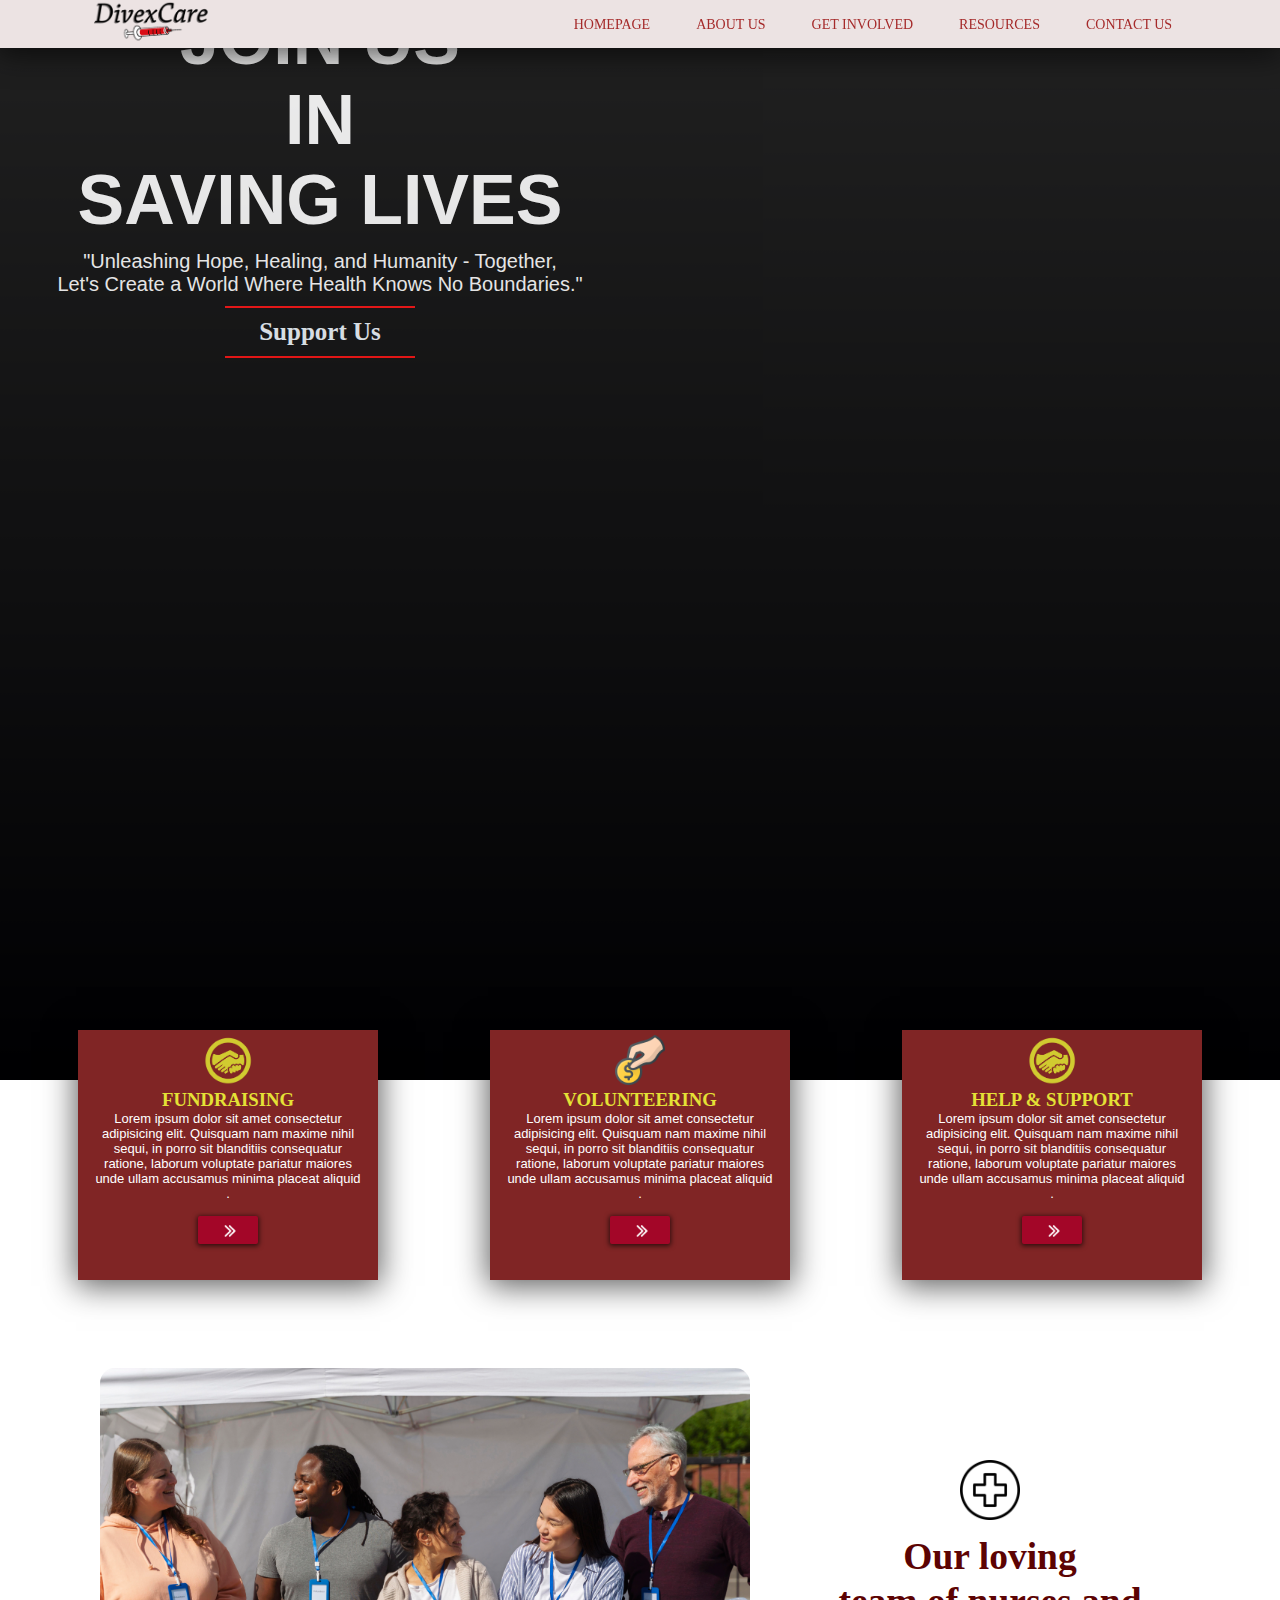
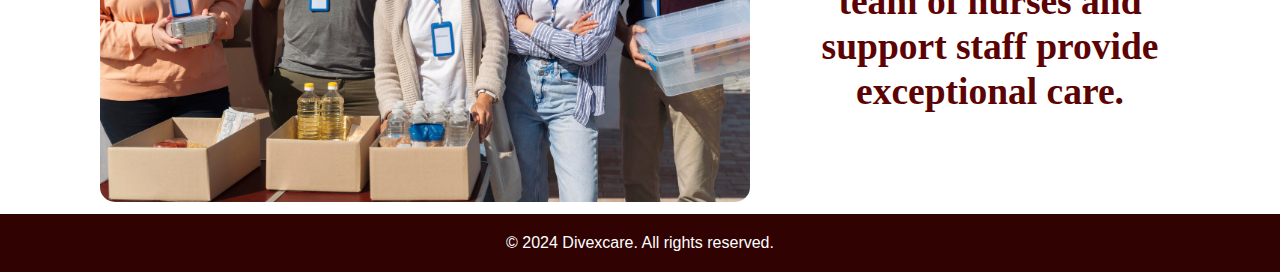
==== Homepage.html @ 6090653d "Add files via upload" ====
<!DOCTYPE html>
<html lang="en">
<head>
    <meta charset="UTF-8">
    <meta http-equiv="X-UA-Compatible" content="IE=edge">
    <meta name="viewport" content="width=device-width, initial-scale=1.0">
    <title>Homepage</title>
    <link rel="shortcut icon" href="/images/dc logo-012.png" width ="40px" type="image/x-icon">
    <link rel="stylesheet" href="/css/Homepage.css">
    <script src="https://cdnjs.cloudflare.com/ajax/libs/gsap/2.1.3/TweenMax.min.js"
        integrity="sha512-DkPsH9LzNzZaZjCszwKrooKwgjArJDiEjA5tTgr3YX4E6TYv93ICS8T41yFHJnnSmGpnf0Mvb5NhScYbwvhn2w=="
        crossorigin="anonymous"></script>
    
    <script src="https://cdnjs.cloudflare.com/ajax/libs/gsap/2.1.3/TimelineMax.min.js"
        integrity="sha512-0xrMWUXzEAc+VY7k48pWd5YT6ig03p4KARKxs4Bqxb9atrcn2fV41fWs+YXTKb8lD2sbPAmZMjKENiyzM/Gagw=="
        crossorigin="anonymous"></script>
</head>

<body>
    <header>
        <aside>
            <div class="logo">
                <img src="/images/dc logo-012.png" alt="LOGO"  width="120px">
            </div>
            <main>
            <div class="hamburger">
                <img src="/images/pngegg (2).png" alt="" width="40" class="navbar3">
            </div>
            <div class="navbar2">
                <ul>
                    <li class="ch">
                        <img src="/images/cancel.png" alt="" width="25" class="cancel">
                    </li>
                    <li class="link">
                        <a href="Homepage.html">HOMEPAGE</a>
                    </li>
                    <li class="link">
                        <a href="About.html" target="_blank">ABOUT US</a >
                    </li>
                    <li class="link">
                        <a href="/html/Get involved.html">GET INVOLVED</a>
                    </li>
                    <li class="link">
                        <a href="/html/resources.html">RESOURCES</a>
                    </li>
                    <li class="link">
                        <a href="/html/contact.html">CONTACT US</a>
                    </li>
                </ul>
            </div>
        
            </main>
            <div class="navbar">
                <ul>
                    <li class="link">
                        <a href="#" >HOMEPAGE</a></li>
                    <li class="link" >
                        <a href="About.html" target="_blank">ABOUT US</a></li>
                    <li class="link">
                        <a href="/html/Get involved.html">GET INVOLVED</a></li>
                    <li class="link">
                        <a href="/html/resources.html">RESOURCES</a></li>
                    <li class="link">
                        <a href="/html/contact.html">CONTACT US</a></li>
                </ul>
            </div>
            
        </aside>
    </header>

                
    <!-- middle content -->

    <section class="introbar">
        <img src="/images/africa-humanitarian-aid-doctor-taking-care-patient.jpg" alt="" class="changer" id="image1">
        <img src="/images/different-people-doing-volunteer-work.jpg" alt="" class="changer"  id="image2">
        <img src="/images/african-american-practitioner-doctor-standing-beside-sick-young-patient-medical-appointment-explaining-bones-xray-expertise-hospital-ward-physician-woman-discussing-healthcare-expertise.jpg" alt="" class="changer" id="image3">
        <img src="/images/black-man-with-face-mask-getting-his-temperature-measured-by-doctor-during-home-visit.jpg"
            alt="" class="changer" id="image4">
        
        <div class="gradient"><div class="cover">
            <h1 class="introtext">
                JOIN US<br>IN<br> SAVING LIVES
            </h1>
            <nav>
                <p>
                    "Unleashing Hope, Healing, and Humanity - Together,
                    <br>
                    Let's Create a World Where Health Knows No Boundaries."
                </p>
            </nav>
            <div>
                <button>
                    Support Us
        
                </button>
            </div>
        </div></div>
    </section>
    
   
    <div class="worksinter">
        <div class="works ">
            <img src="/images/help medical.png" alt="" width="50px">
            <h3>FUNDRAISING</h3>
            <p>Lorem ipsum dolor sit amet consectetur adipisicing elit. Quisquam nam maxime nihil sequi, in porro sit
                blanditiis consequatur ratione, laborum voluptate pariatur maiores unde ullam accusamus minima placeat
                aliquid .</p>
            <a href="/html/Get involved.html"><button><img src="/images/pngegg (26).png" alt="" width="20px" ></button></a>
        </div>
        <div class="works">
            <img src="/images/pngegg (22).png" alt="" width="50px">
            <h3>VOLUNTEERING</h3>
            <p>Lorem ipsum dolor sit amet consectetur adipisicing elit. Quisquam nam maxime nihil sequi, in porro sit
                blanditiis
                consequatur ratione, laborum voluptate pariatur maiores unde ullam accusamus minima placeat aliquid .
            </p>
            <a href="/html/volunteering.html"><button><img src="/images/pngegg (26).png" alt="" width="20px"></button></a>
        </div>
        <div class="works">
            <img src="/images/help medical.png" alt="" width="50px">
            <h3>HELP & SUPPORT</h3>
            <p>Lorem ipsum dolor sit amet consectetur adipisicing elit. Quisquam nam maxime nihil sequi, in porro sit
                blanditiis
                consequatur ratione, laborum voluptate pariatur maiores unde ullam accusamus minima placeat aliquid .
            </p>
            <a href=""><button><img src="/images/pngegg (26).png" alt="" width="20px"></button></a>
        </div>
    </div>
    <div class="secondpage">
        <div id="change" >
            <img src="/images/different-people-doing-volunteer-work (1).jpg" alt="workers" width="650px" class="hange">
            <img src="/images/africa-humanitarian-aid-doctor-taking-care-patient (1).jpg" alt="workers" width="650px" class="changeimage">
        </div>
        <div class="secondtext">
            <img src="/images/pngegg (7).png" alt="safety symbol" width="60px">
        <h2>Our loving <br>team of nurses and support staff provide exceptional care.</h2>
        </div>
    </div>
        </div>
    <footer>
        <div class="container">
            <p>&copy; 2024 Divexcare. All rights reserved.</p>
        </div>
    </footer>
<script src="/js/fp.js"></script>
</body>
</html>
---- css/Homepage.css ----
*{
    padding: 0;
    margin: 0; 
}
body{
    overflow-x: hidden;
}
ul li a{
    text-decoration: none;
    color: brown;
    font-weight: bolder;
    gap: 3px;
    text-align: center;
    font-family: Outfit;
    font-weight: normal;
    font-size: 14px;
    }
ul{
    list-style: none;
    
}

aside{
     display: flex; 
     justify-content: space-around; 
     align-items: center; 
    background-color: rgb(236, 227, 227);
     
     box-shadow: -0.5px 4px 30px 2px rgba(0, 0, 0, 0.644); 
    position: fixed;
      width: 100%;  
    z-index: 1;
    gap: 10em;
    flex-wrap: wrap;
}
 .navbar ul{
     display: flex; 
    gap: 1em;
   
}

.introbar{
    background-image: linear-gradient(rgba(0, 0, 0, 0.35), rgba(0, 0, 10, 1.5)), url(/images/black-man-with-face-mask-getting-his-temperature-measured-by-doctor-during-home-visit.jpg);
        background-size: cover;
        height: 120vh;
        background-position: center;
        background-repeat: repeat;
        transition: all 2s ease;
       z-index: -1;
}
.gradient{
    background-color:rgb(0, 0, 0);
    height: 120vh;
    position: relative; 
    /* transform: translateY(-px); */
    opacity: 0.8;
    
}
.changer{
    width: 100%;
    object-fit: cover;
    display: none;
}
.introtext{
    color: white;
    font-family: arial ;
    font-size: 70px;
    font-weight: bolder;
    /* background-color: black; */
    min-width: 550px;
    text-align: center;
} 
.cover {
    display: flex;
    flex-direction: column;
    gap:10px ;
    /* transform: translate(0%, 0%); */
    text-align: center;
    padding-right: 40em;
    flex-wrap: wrap;
    /* z-index: 1;
     position: absolute;  */
}
.cover nav p{
    color: white;
        font-family: arial;
        font-size: 20px;
}
.cover nav{
    /* background-color: aqua; */
    /* padding-right: 800px; */
    min-width: 35em;
}
.cover button{
    font-family: Eras;
    padding: 10px;
    width: 190px;
    font-size: 25px;
    font-weight: bolder;
    background: none;
    border: 2px solid red;
    color: aliceblue;
    border-width: 2px 0px;
    cursor: pointer;
}
.cover button:hover{
    background: rgb(136, 21, 21);
    transition: 1s;
    border: 3px solid white;
}
ul li:hover{
    transform: translateY(-5px);
    background: rgb(0, 0, 0); 
        transition: 1s;
        border: 3px solid rgb(0, 0, 0); 
}
 ul .ch:hover {
     background: none;
     border: none;
     transform: none;
 }
a:hover{
    color: white;
}
.link{
    padding: 15px;
    
}
.secondpage{
    margin: 30px 100px 0px 100px; 
    display: flex;
    justify-content: center;
    align-items: center;
     gap: 50px; 
   
}
.secondpage img{
    border: 2px solid none;
    border-radius: 15px;
}

.secondpage .secondtext h2{
    /* background-color: blue; */
    color: rgb(92, 3, 3);
    
}
.secondtext{
    /* background-color: blue; */
    /* width: 200px; */
    padding: 100px 200px 100px 00px;
    line-height: 45px;
    text-align: center;
    font-family:Bahnschrift;
    font-size: 25px;
}
footer {
    background-color: rgb(48, 2, 2);
    color: #fff;
    text-align: center;
    padding: 20px;
    font-family: 'Segoe UI', Tahoma, Geneva, Verdana, sans-serif;
}
.socialmedia{
    padding-top: 15px;
    word-spacing: 10px;
}
#thirdtext{
    padding-top: 15px;
    
}
.worksinter{
    display: flex;
    gap: 7em;
    justify-content: center;
    transform: translateY(-50px);
    align-items: center;
    flex-wrap: wrap;
}
.works{
    background-color: rgb(128, 37, 37);
    text-align:center;
    width: 300px;
    box-shadow: -0.5px 4px 30px 2px rgba(0, 0, 0, 0.644);
    font-family: 'Segoe UI', Tahoma, Geneva, Verdana, sans-serif;
    height: 250px;
}
.works:hover{
    transform: translateY(30px);
    transition: all 0.8s ease;
}
.works h3{
    font-family: Segoe UI Emoji;
    color: rgb(228, 225, 54);
    font-weight: bolder;
}
.works p{
    text-align:center;
    padding: 0px 15px 0px 15px;
    font-size: 13px;
    color: white;
   
}
.works img{
    /* margin-top: 15px; */
    padding-top: 5px;
}

.works button{
    padding: 0px 10px 0px 10px;
    background-color: rgb(163, 6, 40);
    border: none;
    text-align: center;
    width: 60px;
    margin-top: 15px;
    border-radius: 2px;
    cursor: pointer;
    border: none;
        /* border-radius: 5px; */
        box-shadow: 0px 1px 5px 1px rgba(0, 0, 0, 0.644);
}
.works button:hover{
    background-color:rgb(91, 6, 25) ;
}
.changeimage{
    opacity: 0;
    position: absolute;
    left: 0;
    top: 0;
    transition: all 0.8s ease;
}
#change{
   position: relative;
}
.changeimage:hover{
    opacity: 1;
}
.slider {
    background-color: blueviolet;
}
.secondpage{
    width: 100%;
    
}
.navbar2{
    background-color:rgb(236, 227, 227);
        color: white;
         display: none; 
        position: absolute;
        transform: translateX(-30px);
        transform: translateY(-40px);
        /* top: 0; */
        padding: 15px;
}
.navbar3{
    cursor: pointer;
}
.hamburger{
    display: none;
}
/* responsiveness */
@media screen and (min-width:1090px) {
   main{
    display: none;
   }
}
@media screen and (max-width:1089px) {
        .navbar{
            display: none;
        }
        .navbar2{
            display: none;
        }
        .hamburger{
            display: block;
        }
        aside{
            gap: 6em;
        }
        .secondpage{
            flex-wrap: wrap;
            /* background-color: blue; */
            margin: 0;
        }
        .secondpage .secondtext img{
            width: 60px;
        }
        .secondpage img{
            width: 400px;
        }
        .cover{
            padding-right: 0;
        }
}

@media screen and (max-width:1082px){
    .secondtext {
            /* width: 200px; */
            padding: 10px 100px 100px 100px;
    }
    .secondpage{
        /* gap: 10px; */
    }
    .worksinter{
        
    }
}
@media screen and (max-width:600px){
    .introtext{
        font-size: 50px;
        margin-top: 45px ;
    }
    
    .cover nav p{
        font-size: 15px;
}
}
@media screen and (max-width:500px){
.cover{
    /* text-align: left; */
    
   
}
.introtext{
    /* background-color: green; */
    min-width: 0;
    
   padding-right: 100px;
}
.cover nav{
     text-align: left;
     padding-left: 50px;
}
.cover div{
    padding-right: 100px;
}
}
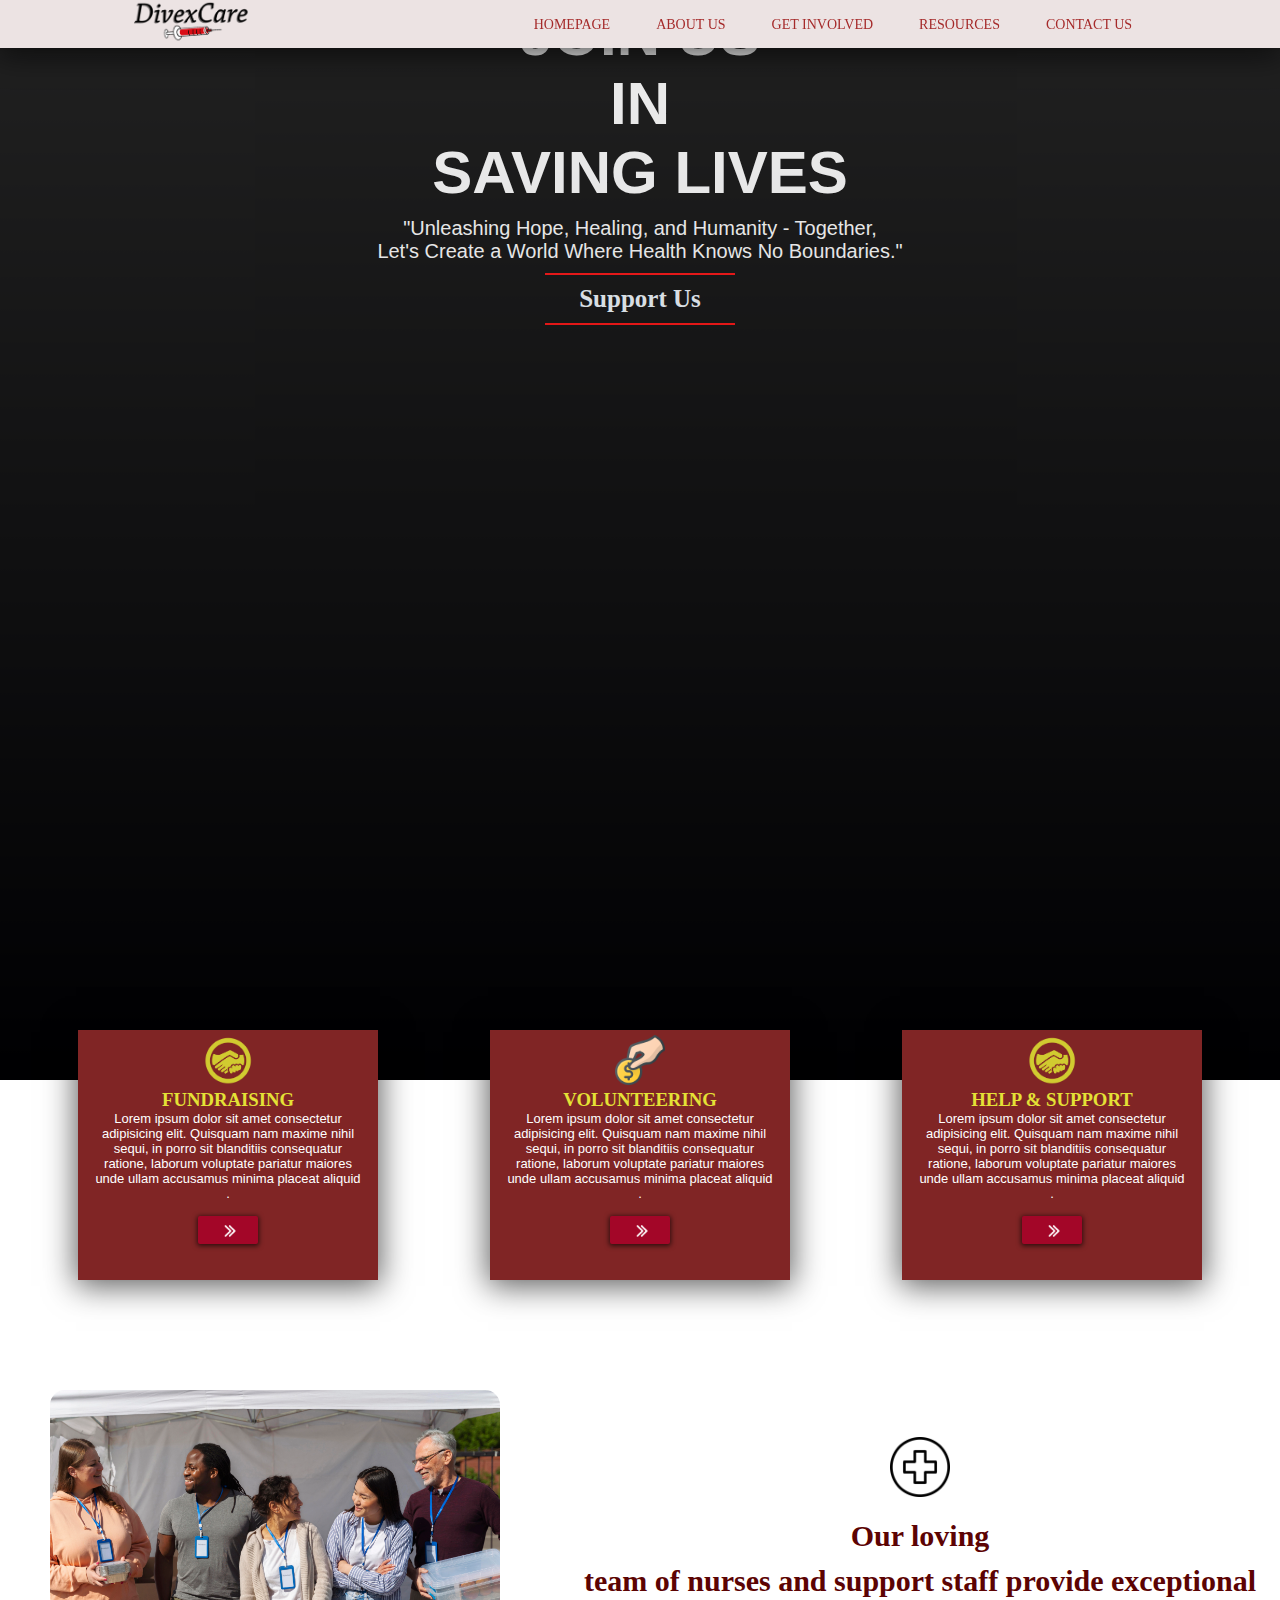
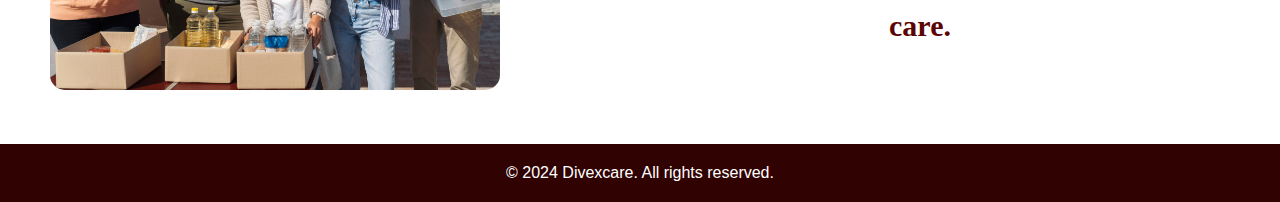
==== commit 2396273a: "change code" ====
--- a/Homepage.html
+++ b/Homepage.html
@@ -1,148 +1,160 @@
-<!DOCTYPE html>
-<html lang="en">
-<head>
-    <meta charset="UTF-8">
-    <meta http-equiv="X-UA-Compatible" content="IE=edge">
-    <meta name="viewport" content="width=device-width, initial-scale=1.0">
-    <title>Homepage</title>
-    <link rel="shortcut icon" href="/images/dc logo-012.png" width ="40px" type="image/x-icon">
-    <link rel="stylesheet" href="/css/Homepage.css">
-    <script src="https://cdnjs.cloudflare.com/ajax/libs/gsap/2.1.3/TweenMax.min.js"
-        integrity="sha512-DkPsH9LzNzZaZjCszwKrooKwgjArJDiEjA5tTgr3YX4E6TYv93ICS8T41yFHJnnSmGpnf0Mvb5NhScYbwvhn2w=="
-        crossorigin="anonymous"></script>
-    
-    <script src="https://cdnjs.cloudflare.com/ajax/libs/gsap/2.1.3/TimelineMax.min.js"
-        integrity="sha512-0xrMWUXzEAc+VY7k48pWd5YT6ig03p4KARKxs4Bqxb9atrcn2fV41fWs+YXTKb8lD2sbPAmZMjKENiyzM/Gagw=="
-        crossorigin="anonymous"></script>
-</head>
-
-<body>
-    <header>
-        <aside>
-            <div class="logo">
-                <img src="/images/dc logo-012.png" alt="LOGO"  width="120px">
-            </div>
-            <main>
-            <div class="hamburger">
-                <img src="/images/pngegg (2).png" alt="" width="40" class="navbar3">
-            </div>
-            <div class="navbar2">
-                <ul>
-                    <li class="ch">
-                        <img src="/images/cancel.png" alt="" width="25" class="cancel">
-                    </li>
-                    <li class="link">
-                        <a href="Homepage.html">HOMEPAGE</a>
-                    </li>
-                    <li class="link">
-                        <a href="About.html" target="_blank">ABOUT US</a >
-                    </li>
-                    <li class="link">
-                        <a href="/html/Get involved.html">GET INVOLVED</a>
-                    </li>
-                    <li class="link">
-                        <a href="/html/resources.html">RESOURCES</a>
-                    </li>
-                    <li class="link">
-                        <a href="/html/contact.html">CONTACT US</a>
-                    </li>
-                </ul>
-            </div>
-        
-            </main>
-            <div class="navbar">
-                <ul>
-                    <li class="link">
-                        <a href="#" >HOMEPAGE</a></li>
-                    <li class="link" >
-                        <a href="About.html" target="_blank">ABOUT US</a></li>
-                    <li class="link">
-                        <a href="/html/Get involved.html">GET INVOLVED</a></li>
-                    <li class="link">
-                        <a href="/html/resources.html">RESOURCES</a></li>
-                    <li class="link">
-                        <a href="/html/contact.html">CONTACT US</a></li>
-                </ul>
-            </div>
-            
-        </aside>
-    </header>
-
-                
-    <!-- middle content -->
-
-    <section class="introbar">
-        <img src="/images/africa-humanitarian-aid-doctor-taking-care-patient.jpg" alt="" class="changer" id="image1">
-        <img src="/images/different-people-doing-volunteer-work.jpg" alt="" class="changer"  id="image2">
-        <img src="/images/african-american-practitioner-doctor-standing-beside-sick-young-patient-medical-appointment-explaining-bones-xray-expertise-hospital-ward-physician-woman-discussing-healthcare-expertise.jpg" alt="" class="changer" id="image3">
-        <img src="/images/black-man-with-face-mask-getting-his-temperature-measured-by-doctor-during-home-visit.jpg"
-            alt="" class="changer" id="image4">
-        
-        <div class="gradient"><div class="cover">
-            <h1 class="introtext">
-                JOIN US<br>IN<br> SAVING LIVES
-            </h1>
-            <nav>
-                <p>
-                    "Unleashing Hope, Healing, and Humanity - Together,
-                    <br>
-                    Let's Create a World Where Health Knows No Boundaries."
-                </p>
-            </nav>
-            <div>
-                <button>
-                    Support Us
-        
-                </button>
-            </div>
-        </div></div>
-    </section>
-    
-   
-    <div class="worksinter">
-        <div class="works ">
-            <img src="/images/help medical.png" alt="" width="50px">
-            <h3>FUNDRAISING</h3>
-            <p>Lorem ipsum dolor sit amet consectetur adipisicing elit. Quisquam nam maxime nihil sequi, in porro sit
-                blanditiis consequatur ratione, laborum voluptate pariatur maiores unde ullam accusamus minima placeat
-                aliquid .</p>
-            <a href="/html/Get involved.html"><button><img src="/images/pngegg (26).png" alt="" width="20px" ></button></a>
-        </div>
-        <div class="works">
-            <img src="/images/pngegg (22).png" alt="" width="50px">
-            <h3>VOLUNTEERING</h3>
-            <p>Lorem ipsum dolor sit amet consectetur adipisicing elit. Quisquam nam maxime nihil sequi, in porro sit
-                blanditiis
-                consequatur ratione, laborum voluptate pariatur maiores unde ullam accusamus minima placeat aliquid .
-            </p>
-            <a href="/html/volunteering.html"><button><img src="/images/pngegg (26).png" alt="" width="20px"></button></a>
-        </div>
-        <div class="works">
-            <img src="/images/help medical.png" alt="" width="50px">
-            <h3>HELP & SUPPORT</h3>
-            <p>Lorem ipsum dolor sit amet consectetur adipisicing elit. Quisquam nam maxime nihil sequi, in porro sit
-                blanditiis
-                consequatur ratione, laborum voluptate pariatur maiores unde ullam accusamus minima placeat aliquid .
-            </p>
-            <a href=""><button><img src="/images/pngegg (26).png" alt="" width="20px"></button></a>
-        </div>
-    </div>
-    <div class="secondpage">
-        <div id="change" >
-            <img src="/images/different-people-doing-volunteer-work (1).jpg" alt="workers" width="650px" class="hange">
-            <img src="/images/africa-humanitarian-aid-doctor-taking-care-patient (1).jpg" alt="workers" width="650px" class="changeimage">
-        </div>
-        <div class="secondtext">
-            <img src="/images/pngegg (7).png" alt="safety symbol" width="60px">
-        <h2>Our loving <br>team of nurses and support staff provide exceptional care.</h2>
-        </div>
-    </div>
-        </div>
-    <footer>
-        <div class="container">
-            <p>&copy; 2024 Divexcare. All rights reserved.</p>
-        </div>
-    </footer>
-<script src="/js/fp.js"></script>
-</body>
+<!DOCTYPE html>
+<html lang="en">
+
+<head>
+    <meta charset="UTF-8">
+    <meta http-equiv="X-UA-Compatible" content="IE=edge">
+    <meta name="viewport" content="width=device-width, initial-scale=1.0">
+    <title>Homepage</title>
+    <link rel="shortcut icon" href="/images/dc logo-012.png" width="40px" type="image/x-icon">
+    <link rel="stylesheet" href="/css/Homepage.css">
+    <script src="https://cdnjs.cloudflare.com/ajax/libs/gsap/2.1.3/TweenMax.min.js"
+        integrity="sha512-DkPsH9LzNzZaZjCszwKrooKwgjArJDiEjA5tTgr3YX4E6TYv93ICS8T41yFHJnnSmGpnf0Mvb5NhScYbwvhn2w=="
+        crossorigin="anonymous"></script>
+
+    <script src="https://cdnjs.cloudflare.com/ajax/libs/gsap/2.1.3/TimelineMax.min.js"
+        integrity="sha512-0xrMWUXzEAc+VY7k48pWd5YT6ig03p4KARKxs4Bqxb9atrcn2fV41fWs+YXTKb8lD2sbPAmZMjKENiyzM/Gagw=="
+        crossorigin="anonymous"></script>
+</head>
+
+<body>
+    <header>
+            <div class="header-container">
+                <div class="logo">
+                <img src="/images/dc logo-012.png" alt="LOGO" width="120px">
+            </div>
+            <nav class="mobile-nav">
+                <div class="hamburger">
+                    <img src="/images/pngegg (2).png" alt="" width="40" class="navbar3">
+                </div>
+                <div class="navbar2">
+                    <ul>
+                        <li class="ch">
+                            <img src="/images/cancel.png" alt="" width="25" class="cancel">
+                        </li>
+                        <li class="link">
+                            <a href="Homepage.html">HOMEPAGE</a>
+                        </li>
+                        <li class="link">
+                            <a href="About.html" target="_blank">ABOUT US</a>
+                        </li>
+                        <li class="link">
+                            <a href="/html/Get involved.html">GET INVOLVED</a>
+                        </li>
+                        <li class="link">
+                            <a href="/html/resources.html">RESOURCES</a>
+                        </li>
+                        <li class="link">
+                            <a href="/html/contact.html">CONTACT US</a>
+                        </li>
+                    </ul>
+                </div>
+
+            </nav>
+            <nav class="desktop-nav">
+                <ul>
+                    <li class="link">
+                        <a href="#">HOMEPAGE</a>
+                    </li>
+                    <li class="link">
+                        <a href="About.html" target="_blank">ABOUT US</a>
+                    </li>
+                    <li class="link">
+                        <a href="/html/Get involved.html">GET INVOLVED</a>
+                    </li>
+                    <li class="link" id="resource">
+                        <a href="/html/resources.html" >RESOURCES</a>
+                    </li>
+                    <li class="link">
+                        <a href="/html/contact.html">CONTACT US</a>
+                    </li>
+                </ul>
+            </nav>
+        </div>
+
+    </header>
+
+
+    <!-- middle content -->
+
+    <div class="introbar">
+        <img src="/images/africa-humanitarian-aid-doctor-taking-care-patient.jpg" alt="" class="changer" id="image1">
+        <img src="/images/different-people-doing-volunteer-work.jpg" alt="" class="changer" id="image2">
+        <img src="/images/african-american-practitioner-doctor-standing-beside-sick-young-patient-medical-appointment-explaining-bones-xray-expertise-hospital-ward-physician-woman-discussing-healthcare-expertise.jpg"
+            alt="" class="changer" id="image3">
+        <img src="/images/black-man-with-face-mask-getting-his-temperature-measured-by-doctor-during-home-visit.jpg"
+            alt="" class="changer" id="image4">
+
+        <div class="gradient">
+            <div class="cover">
+                <h1 class="introtext">
+                    JOIN US<br>IN<br> SAVING LIVES
+                </h1>
+                <nav>
+                    <p>
+                        "Unleashing Hope, Healing, and Humanity - Together,
+                        <br>
+                        Let's Create a World Where Health Knows No Boundaries."
+                    </p>
+                </nav>
+                <div>
+                    <button>
+                        Support Us
+
+                    </button>
+                </div>
+            </div>
+        </div>
+    </div>
+
+    <section class="worksinter">
+        <div class="works ">
+            <img src="/images/help medical.png" alt="" width="50px">
+            <h3>FUNDRAISING</h3>
+            <p>Lorem ipsum dolor sit amet consectetur adipisicing elit. Quisquam nam maxime nihil sequi, in porro sit
+                blanditiis consequatur ratione, laborum voluptate pariatur maiores unde ullam accusamus minima placeat
+                aliquid .</p>
+            <a href="/html/Get involved.html"><button><img src="/images/pngegg (26).png" alt=""
+                        width="20px"></button></a>
+        </div>
+        <div class="works">
+            <img src="/images/pngegg (22).png" alt="" width="50px">
+            <h3>VOLUNTEERING</h3>
+            <p>Lorem ipsum dolor sit amet consectetur adipisicing elit. Quisquam nam maxime nihil sequi, in porro sit
+                blanditiis
+                consequatur ratione, laborum voluptate pariatur maiores unde ullam accusamus minima placeat aliquid .
+            </p>
+            <a href="/html/volunteering.html"><button><img src="/images/pngegg (26).png" alt=""
+                        width="20px"></button></a>
+        </div>
+        <div class="works">
+            <img src="/images/help medical.png" alt="" width="50px">
+            <h3>HELP & SUPPORT</h3>
+            <p>Lorem ipsum dolor sit amet consectetur adipisicing elit. Quisquam nam maxime nihil sequi, in porro sit
+                blanditiis
+                consequatur ratione, laborum voluptate pariatur maiores unde ullam accusamus minima placeat aliquid .
+            </p>
+            <a href=""><button><img src="/images/pngegg (26).png" alt="" width="20px"></button></a>
+        </div>
+    </section>
+    <section class="secondpage">
+        <div id="change">
+            <img src="/images/different-people-doing-volunteer-work (1).jpg" alt="workers" width="450px" class="hange">
+            <img src="/images/africa-humanitarian-aid-doctor-taking-care-patient (1).jpg" alt="workers" width="450px"
+                class="changeimage">
+        </div>
+        <div class="secondtext">
+            <img src="/images/pngegg (7).png" alt="safety symbol" width="60px">
+            <h2>Our loving <br>team of nurses and support staff provide exceptional care.</h2>
+        </div>
+        </div>
+    </section>
+    <footer>
+        <div class="container">
+            <p>&copy; 2024 Divexcare. All rights reserved.</p>
+        </div>
+    </footer>
+    <script src="/js/fp.js"></script>
+</body>
+
 </html>--- a/css/Homepage.css
+++ b/css/Homepage.css
@@ -1,10 +1,26 @@
 *{
     padding: 0;
-    margin: 0; 
-}
-body{
-    overflow-x: hidden;
-}
+    margin: 0;
+    box-sizing: border-box; 
+}
+
+body {
+    width: 100%;
+}
+
+ .secondpage {
+      /* margin-inline: 9px;    */
+      /* background-color: blueviolet; */
+}
+
+header{
+background-color: rgb(236, 227, 227);
+position: fixed;
+z-index: 1;
+box-shadow: -0.5px 4px 30px 2px rgba(0, 0, 0, 0.644);
+    width: 100%;
+}
+
 ul li a{
     text-decoration: none;
     color: brown;
@@ -20,23 +36,30 @@
     
 }
 
-aside{
+.header-container{
      display: flex; 
-     justify-content: space-around; 
+         justify-content: space-around;     
      align-items: center; 
-    background-color: rgb(236, 227, 227);
+    
      
-     box-shadow: -0.5px 4px 30px 2px rgba(0, 0, 0, 0.644); 
-    position: fixed;
-      width: 100%;  
-    z-index: 1;
-    gap: 10em;
+     
+    /* gap: 10em; */
     flex-wrap: wrap;
 }
- .navbar ul{
+ .desktop-nav ul{
      display: flex; 
     gap: 1em;
    
+}
+.navbar2{
+    background-color: rgb(236, 227, 227);
+        color: white;
+        display: none;
+        position: absolute;
+        transform: translateX(-30px);
+        transform: translateY(-40px);
+        /* top: 0; */
+        padding: 15px;
 }
 
 .introbar{
@@ -47,11 +70,12 @@
         background-repeat: repeat;
         transition: all 2s ease;
        z-index: -1;
+       width: 100%;
 }
 .gradient{
     background-color:rgb(0, 0, 0);
     height: 120vh;
-    position: relative; 
+   
     /* transform: translateY(-px); */
     opacity: 0.8;
     
@@ -64,11 +88,12 @@
 .introtext{
     color: white;
     font-family: arial ;
-    font-size: 70px;
+    font-size: 60px;
     font-weight: bolder;
     /* background-color: black; */
-    min-width: 550px;
-    text-align: center;
+    /* min-width: 550px; */
+    text-align: center;
+    
 } 
 .cover {
     display: flex;
@@ -76,7 +101,7 @@
     gap:10px ;
     /* transform: translate(0%, 0%); */
     text-align: center;
-    padding-right: 40em;
+    /* padding-right: 40em; */
     flex-wrap: wrap;
     /* z-index: 1;
      position: absolute;  */
@@ -86,11 +111,7 @@
         font-family: arial;
         font-size: 20px;
 }
-.cover nav{
-    /* background-color: aqua; */
-    /* padding-right: 800px; */
-    min-width: 35em;
-}
+
 .cover button{
     font-family: Eras;
     padding: 10px;
@@ -127,12 +148,12 @@
     
 }
 .secondpage{
-    margin: 30px 100px 0px 100px; 
+      margin: 60px 0px 50px 0px;   
     display: flex;
     justify-content: center;
     align-items: center;
-     gap: 50px; 
-   
+     gap: 60px; 
+   padding-left: 50px;
 }
 .secondpage img{
     border: 2px solid none;
@@ -142,16 +163,19 @@
 .secondpage .secondtext h2{
     /* background-color: blue; */
     color: rgb(92, 3, 3);
+    /* padding-right: 200px;
+    padding-left: 200px; */
     
 }
 .secondtext{
-    /* background-color: blue; */
-    /* width: 200px; */
-    padding: 100px 200px 100px 00px;
+    /* background-color: blue;  */
+     /* width: 200px;   */
+    /* padding: 100px 200px 100px 00px;  */
     line-height: 45px;
     text-align: center;
     font-family:Bahnschrift;
-    font-size: 25px;
+    font-size: 20px;
+    /* margin-right: 100px; */
 }
 footer {
     background-color: rgb(48, 2, 2);
@@ -205,6 +229,8 @@
     padding-top: 5px;
 }
 
+
+
 .works button{
     padding: 0px 10px 0px 10px;
     background-color: rgb(163, 6, 40);
@@ -241,17 +267,16 @@
     width: 100%;
     
 }
-.navbar2{
+.desktop-nav2{
     background-color:rgb(236, 227, 227);
         color: white;
-         display: none; 
-        position: absolute;
+        
         transform: translateX(-30px);
         transform: translateY(-40px);
         /* top: 0; */
         padding: 15px;
 }
-.navbar3{
+.desktop-nav3{
     cursor: pointer;
 }
 .hamburger{
@@ -259,20 +284,22 @@
 }
 /* responsiveness */
 @media screen and (min-width:1090px) {
-   main{
+.mobile-nav{
     display: none;
    }
-}
-@media screen and (max-width:1089px) {
-        .navbar{
+   
+}
+@media screen and (max-width:1090px) {
+    
+        /* .desktop-nav{
             display: none;
-        }
-        .navbar2{
+        } */
+        /* .desktop-nav2{
             display: none;
-        }
-        .hamburger{
+        } */
+        /* .hamburger{
             display: block;
-        }
+        } */
         aside{
             gap: 6em;
         }
@@ -282,7 +309,7 @@
             margin: 0;
         }
         .secondpage .secondtext img{
-            width: 60px;
+            width: 50px;
         }
         .secondpage img{
             width: 400px;
@@ -293,6 +320,9 @@
 }
 
 @media screen and (max-width:1082px){
+    .desktop-nav2 {
+            position: absolute;
+        }
     .secondtext {
             /* width: 200px; */
             padding: 10px 100px 100px 100px;
@@ -304,7 +334,21 @@
         
     }
 }
-@media screen and (max-width:600px){
+@media screen and (max-width:780px) {
+    #resource{
+        display: none;
+    }
+}
+@media screen and (max-width:680px){
+    .hamburger{
+        display: block;
+    }
+    .desktop-nav {
+            display: none;
+        }
+    .desktop-nav2 {
+            position: absolute;
+        }
     .introtext{
         font-size: 50px;
         margin-top: 45px ;
@@ -315,16 +359,18 @@
 }
 }
 @media screen and (max-width:500px){
-.cover{
-    /* text-align: left; */
-    
-   
-}
+    .secondpage{
+        padding-left: 0px;
+    }
+
+    .desktop-nav2 {
+            position: absolute;
+        }
 .introtext{
     /* background-color: green; */
     min-width: 0;
     
-   padding-right: 100px;
+   padding-right: 50px;
 }
 .cover nav{
      text-align: left;
